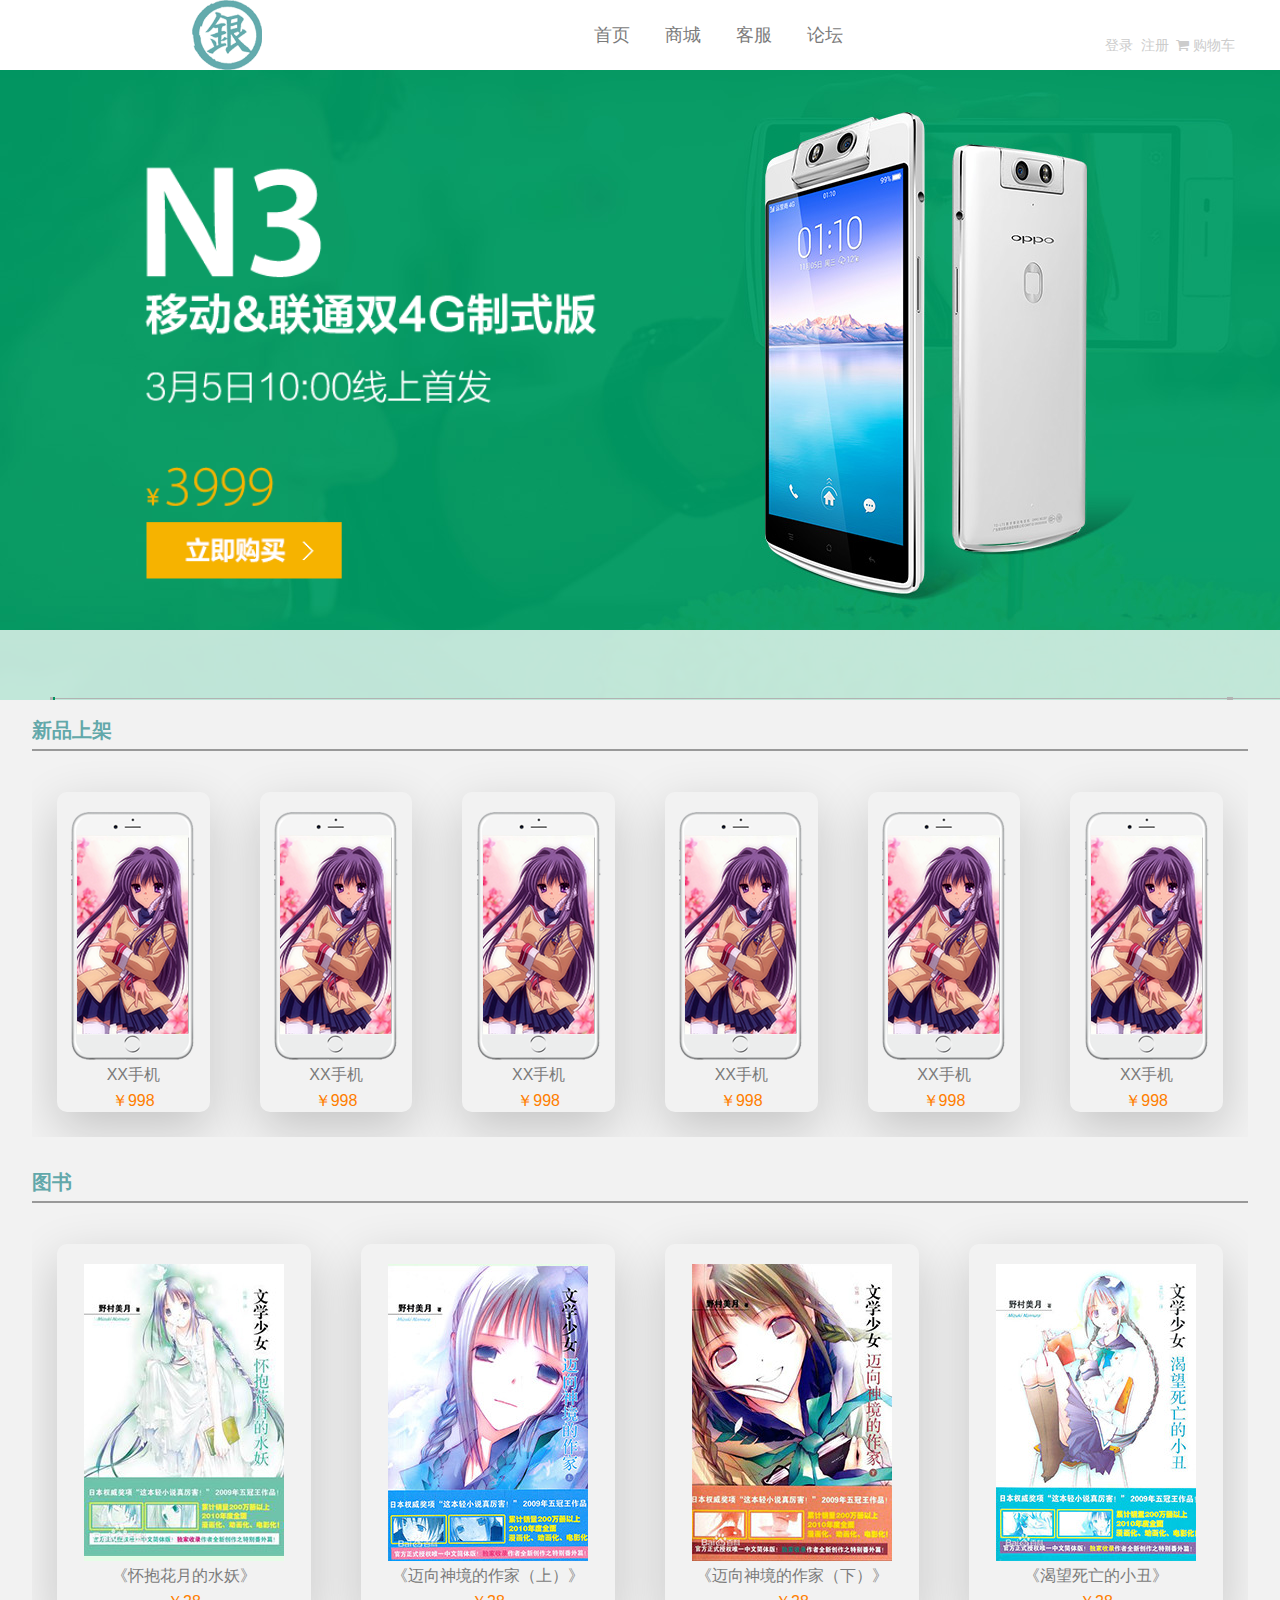
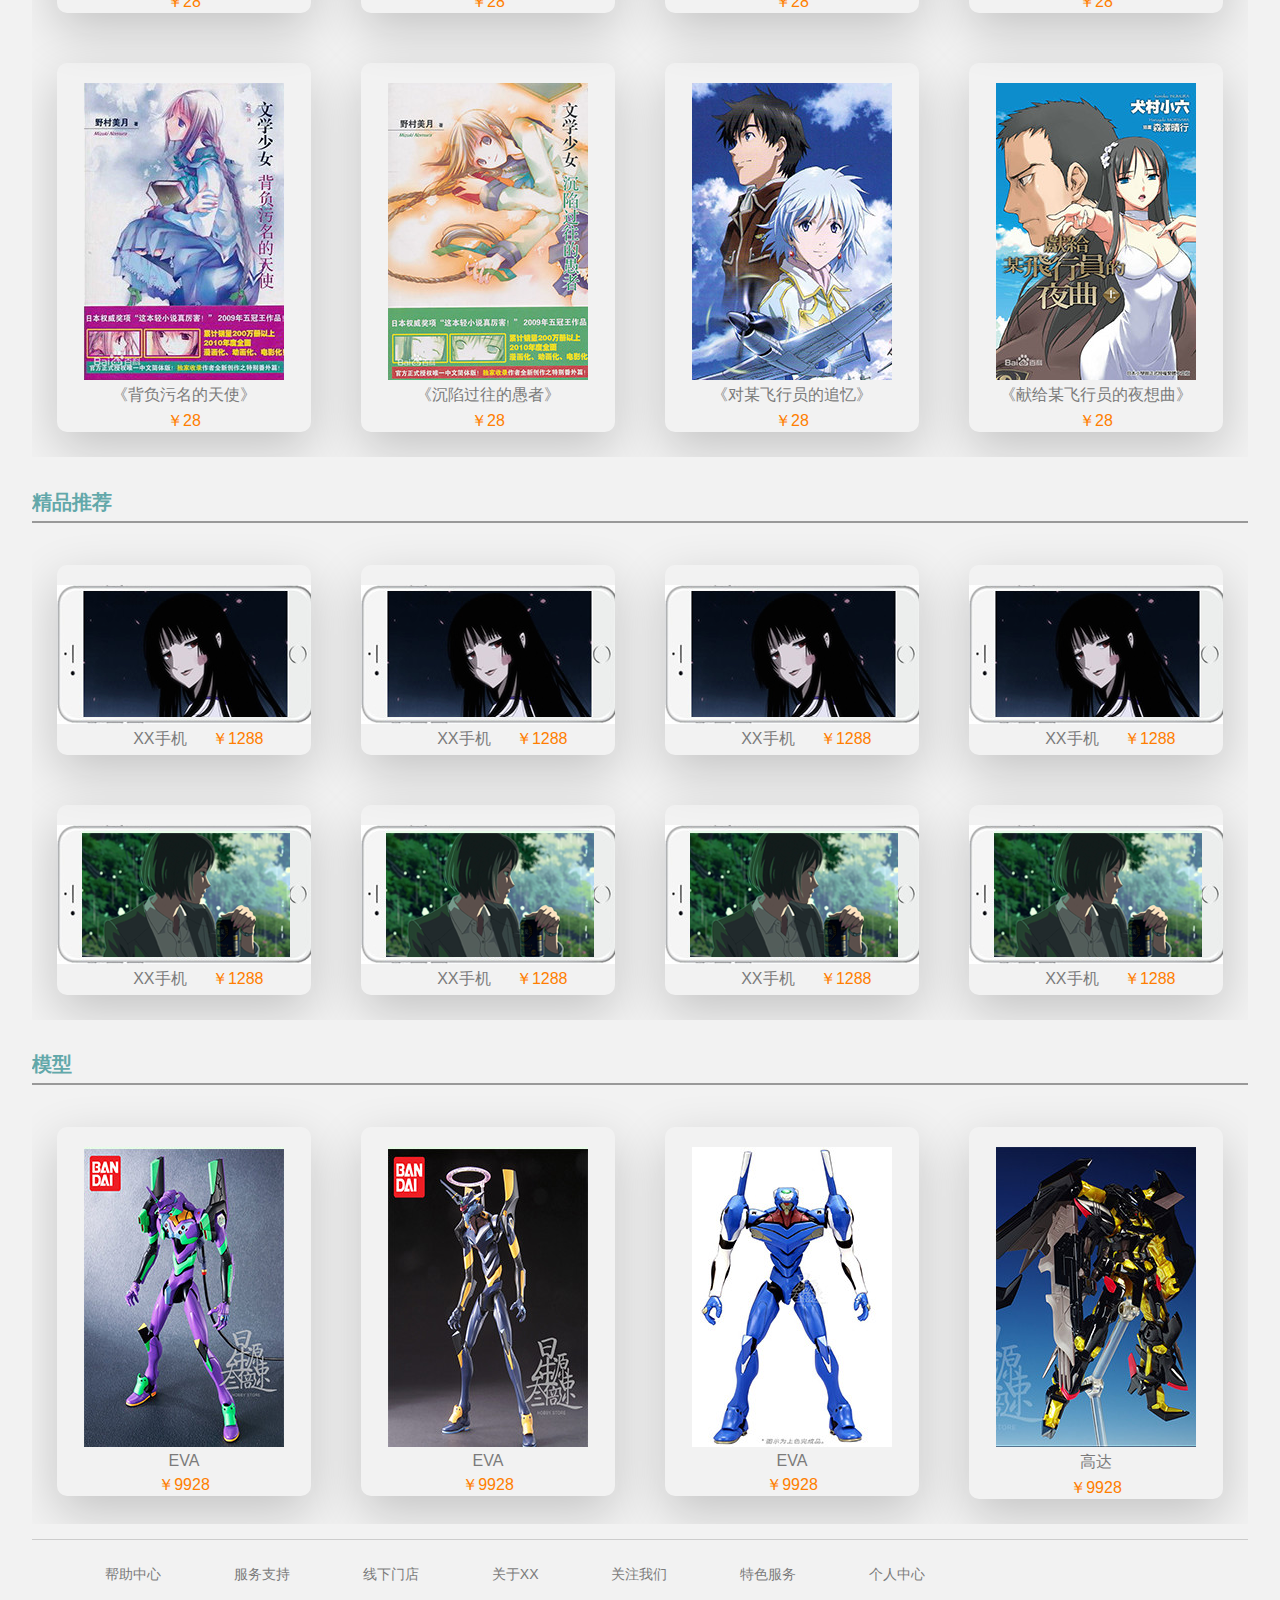
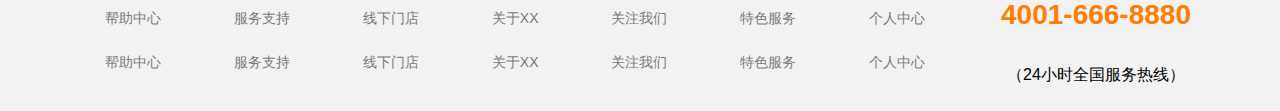
==== sc.html @ b04296a3 "1.1" ====
<!DOCTYPE html PUBLIC "-//W3C//DTD XHTML 1.0 Transitional//EN" "http://www.w3.org/TR/xhtml1/DTD/xhtml1-transitional.dtd">
<html xmlns="http://www.w3.org/1999/xhtml">
<head>
<meta http-equiv="Content-Type" content="text/html; charset=utf-8" />
<meta name="viewport" content="width=device-width, initial-scale=1.0">
<title>万事屋-商城</title>
<link rel="stylesheet" type="text/css" href="css/font-awesome.css"/>
<link rel="stylesheet" type="text/css" href="css/style.css">
<link rel="stylesheet" type="text/css" href="css/sc.css"/>
<link rel="stylesheet" type="text/css" href="css/grid.css"/>
</head>
<body>
<div class="header clearfix">
  <h1><a href="#">XXX手机</a></h1>
    <ul>
      <li><a href="index.html">首页</a></li>
      <li><a href="sc.html">商城</a></li>
      <li><a href="fuwu/index.html" target="_blank">客服</a></li>
      <li><a href="#">论坛</a></li>
      </ul>
  <p><a href="dl/index.html">登录</a>&nbsp; <a href="#">注册</a> &nbsp;<a href="#"><i class="fa fa-shopping-cart" aria-hidden="true"></i>&nbsp;购物车</a></p>
</div>
<div class="pic col-md-12 col-sm-12 col-xs-12 col-lt-12">
	<ul>
		<li class="col-md-12 col-sm-12 col-xs-12 col-lt-12" style="background:url(images/bg1.jpg ) center;">
			<img src="images/con1.png">
			<div class="nav col-md-12 col-sm-12 col-xs-12 col-lt-12"></div>
			<div class="bar col-md-12 col-sm-12 col-xs-12 col-lt-12"><p></p></div>
		</li>
		<li class="col-md-12 col-sm-12 col-xs-12 col-lt-12" style="background:url(images/bg2.jpg) center;">
			<img src="images/con2.png">
			<div class="nav col-md-12 col-sm-12 col-xs-12 col-lt-12"></div>
			<div class="bar col-md-12 col-sm-12 col-xs-12 col-lt-12"><p></p></div>
		</li>
		<li class="col-md-12 col-sm-12 col-xs-12 col-lt-12" style="background:url(images/bg3.jpg) center;">
			<img src="images/con3.png">
			<div class="nav col-md-12 col-sm-12 col-xs-12 col-lt-12"></div>
			<div class="bar col-md-12 col-sm-12 col-xs-12 col-lt-12"><p></p></div>
		</li>
	</ul>
</div>

<div class="products clearfix">
  <h2>新品上架</h2>
  <div class="col-md-2 col-sm-4 col-xs-6 col-lt-6">
    <div class="tu">
      <a href="sp.html"><img src="images/sp1.png"></a>
      <p><a href="#">XX手机</a></p>
      <span><p>￥998</p></span>
    </div>
  </div>
  <div class="col-md-2 col-sm-4 col-xs-6 col-lt-6">
    <div class="tu">
      <a href="#"><img src="images/sp1.png"></a>
      <p><a href="#">XX手机</a></p>
      <span><p>￥998</p></span>
    </div>
  </div>
  <div class="col-md-2 col-sm-4 col-xs-6 col-lt-6">
    <div class="tu">
       <a href="#"><img src="images/sp1.png"></a>
      <p><a href="#">XX手机</a></p>
      <span><p>￥998</p></span>
    </div>
  </div>
  <div class="col-md-2 col-sm-4 col-xs-6 col-lt-6">
    <div class="tu">
      <a href="#"><img src="images/sp1.png"></a>
      <p><a href="#">XX手机</a></p>
      <span><p>￥998</p></span>
    </div>
  </div>
  <div class="col-md-2 col-sm-4 col-xs-6 col-lt-6">
    <div class="tu">
       <a href="#"><img src="images/sp1.png"></a>
      <p><a href="#">XX手机</a></p>
      <span><p>￥998</p></span>
    </div>
  </div>
   <div class="col-md-2 col-sm-4 col-xs-6 col-lt-6">
    <div class="tu">
       <a href="#"><img src="images/sp1.png"></a>
      <p><a href="#">XX手机</a></p>
      <span><p>￥998</p></span>
    </div>
  </div>
</div>
<div class="products clearfix">
  <h2>图书</h2>
  <div class="col-md-3 col-sm-4 col-xs-6 col-lt-6">
    <div class="tu">
      <a href="sp.html"><img src="images/ts1.jpg"></a>
      <p><a href="#">《怀抱花月的水妖》</a></p>
      <span><p>￥28</p></span>
    </div>
  </div>
  <div class="col-md-3 col-sm-4 col-xs-6 col-lt-6">
    <div class="tu">
      <a href="#"><img src="images/ts4.jpg"></a>
      <p><a href="#">《迈向神境的作家（上）》</a></p>
      <span><p>￥28</p></span>
    </div>
  </div>
  <div class="col-md-3 col-sm-4 col-xs-6 col-lt-6">
    <div class="tu">
       <a href="#"><img src="images/ts2.jpg"></a>
      <p><a href="#">《迈向神境的作家（下）》</a></p>
      <span><p>￥28</p></span>
    </div>
  </div>
  <div class="col-md-3 col-sm-4 col-xs-6 col-lt-6">
    <div class="tu">
      <a href="#"><img src="images/ts3.jpg"></a>
      <p><a href="#">《渴望死亡的小丑》</a></p>
      <span><p>￥28</p></span>
    </div>
  </div>
  <div class="col-md-3 col-sm-4 col-xs-6 col-lt-6">
    <div class="tu">
       <a href="#"><img src="images/ts5.jpg"></a>
      <p><a href="#">《背负污名的天使》</a></p>
      <span><p>￥28</p></span>
    </div>
  </div>
   <div class="col-md-3 col-sm-4 col-xs-6 col-lt-6">
    <div class="tu">
       <a href="#"><img src="images/ts6.jpg"></a>
      <p><a href="#">《沉陷过往的愚者》</a></p>
      <span><p>￥28</p></span>
    </div>
  </div>
   <div class="col-md-3 col-sm-4 col-xs-6 col-lt-6">
    <div class="tu">
       <a href="#"><img src="images/ts7.jpg"></a>
      <p><a href="#">《对某飞行员的追忆》</a></p>
      <span><p>￥28</p></span>
    </div>
  </div>
   <div class="col-md-3 col-sm-4 col-xs-6 col-lt-6">
    <div class="tu">
       <a href="#"><img src="images/ts8.jpg"></a>
      <p><a href="#">《献给某飞行员的夜想曲》</a></p>
      <span><p>￥28</p></span>
    </div>
  </div>
</div>
<div class="products products-2 clearfix">
  <h2>精品推荐</h2>
  <div class="col-md-3 col-xm-6 col-sm-6 col-xs-12 col-lt-12">
    <div class="tu clearfix"> 
     <a href="sp.html"> <img src="images/sp2.png"></a>
      <p><a href="#">XX手机</a></p>
      <span><p>￥1288</p></span>
    </div>
  </div>
  <div class="col-md-3 col-xm-6 col-sm-6 col-xs-12 col-lt-12">
   <div class="tu clearfix"> 
     <a href="#"> <img src="images/sp2.png"></a>
      <p><a href="#">XX手机</a></p>
      <span><p>￥1288</p></span>
    </div>
  </div>
  <div class="col-md-3 col-xm-6 col-sm-6 col-xs-12 col-lt-12">
     <div class="tu clearfix"> 
     <a href="#"> <img src="images/sp2.png"></a>
      <p><a href="#">XX手机</a></p>
      <span><p>￥1288</p></span>
    </div>
  </div>
  <div class="col-md-3 col-xm-6 col-sm-6 col-xs-12 col-lt-12">
    <div class="tu clearfix">  
      <a href="#"> <img src="images/sp2.png"></a>
      <p><a href="#">XX手机</a></p>
      <span><p>￥1288</p></span>
    </div>
  </div>
   <div class="col-md-3 col-xm-6 col-sm-6 col-xs-12 col-lt-12">
    <div class="tu clearfix"> 
     <a href="sp.html"> <img src="images/sp3.png"></a>
      <p><a href="#">XX手机</a></p>
      <span><p>￥1288</p></span>
    </div>
  </div>
  <div class="col-md-3 col-xm-6 col-sm-6 col-xs-12 col-lt-12">
   <div class="tu clearfix"> 
     <a href="#"> <img src="images/sp3.png"></a>
      <p><a href="#">XX手机</a></p>
      <span><p>￥1288</p></span>
    </div>
  </div>
  <div class="col-md-3 col-xm-6 col-sm-6 col-xs-12 col-lt-12">
     <div class="tu clearfix"> 
     <a href="#"> <img src="images/sp3.png"></a>
      <p><a href="#">XX手机</a></p>
      <span><p>￥1288</p></span>
    </div>
  </div>
  <div class="col-md-3 col-xm-6 col-sm-6 col-xs-12 col-lt-12">
    <div class="tu clearfix">  
      <a href="#"> <img src="images/sp3.png"></a>
      <p><a href="#">XX手机</a></p>
      <span><p>￥1288</p></span>
    </div>
  </div>
</div>

<div class="products clearfix">
  <h2>模型</h2>
  <div class="col-md-3 col-sm-4 col-xs-6 col-lt-6">
    <div class="tu">
      <a href="sp.html"><img src="images/e1.jpg"></a>
      <p><a href="#">EVA</a></p>
      <span><p>￥9928</p></span>
    </div>
  </div>
  <div class="col-md-3 col-sm-4 col-xs-6 col-lt-6">
    <div class="tu">
      <a href="#"><img src="images/e2.jpg"></a>
      <p><a href="#">EVA</a></p>
      <span><p>￥9928</p></span>
    </div>
  </div>
  <div class="col-md-3 col-sm-4 col-xs-6 col-lt-6">
    <div class="tu">
       <a href="#"><img src="images/e3.jpg"></a>
      <p><a href="#">EVA</a></p>
      <span><p>￥9928</p></span>
    </div>
  </div>
  <div class="col-md-3 col-sm-4 col-xs-6 col-lt-6">
    <div class="tu">
      <a href="#"><img src="images/e4.jpg"></a>
      <p><a href="#">高达</a></p>
      <span><p>￥9928</p></span>
    </div>
  </div>
</div>
<div class="footer clearfix">
	<div class="foot col-md-9 col-sm-12 col-lt-12">
    <div class="clearfix">
      <ul>
        <li><a href="#">帮助中心</a></li>
        <li><a href="#">服务支持</a></li>
        <li><a href="#">线下门店</a></li>
        <li><a href="#">关于XX</a></li>
        <li><a href="#">关注我们</a></li>
        <li><a href="#">特色服务</a></li>
        <li><a href="#">个人中心</a></li>
       </ul>
    </div>
    <div class="clearfix">
      <ul>
        <li><a href="#">帮助中心</a></li>
        <li><a href="#">服务支持</a></li>
        <li><a href="#">线下门店</a></li>
        <li><a href="#">关于XX</a></li>
        <li><a href="#">关注我们</a></li>
        <li><a href="#">特色服务</a></li>
        <li><a href="#">个人中心</a></li>
       </ul>
    </div>
    <div class="clearfix">
      <ul>
        <li><a href="#">帮助中心</a></li>
        <li><a href="#">服务支持</a></li>
        <li><a href="#">线下门店</a></li>
        <li><a href="#">关于XX</a></li>
        <li><a href="#">关注我们</a></li>
        <li><a href="#">特色服务</a></li>
        <li><a href="#">个人中心</a></li>
       </ul>
    </div>
  </div>
<div class="dh col-md-3 col-sm-12 col-lt-12">
    <h2>4001-666-8880</h2>
      <p>（24小时全国服务热线）</p>
  </div>
	
</div>

<script type="text/javascript" src="js/jquery.js"></script>
<script type="text/javascript">
var i=0;
jummper();
function jummper(){
   $(".pic ul li").eq(i).find("img").css("left","-1180px");
   $(".pic ul li").eq(i).find("p").css("width","0px");
   $(".pic ul li").eq(i).find("img").animate({left:"0px"},500,function(){
	   //当图片移动完成后再加载进度条
	   //alert("当图片移动完成后再做操作");
		$(".pic ul li").eq(i).find("p").animate({width:"1174px"},8000,function(){
			$(".pic ul li").eq(i).find("img").animate({left:"1180px"},500,function(){
				i++;
				if(i>2)
				i=0;
				$(".pic ul li").eq(i).fadeIn(100).siblings().fadeOut(100);
			});
		});
   });
}
setInterval("jummper()",9100);
</script>

</div>
</body>
</html>
---- css/style.css ----
/*--------------SLIDER----------------*/

#slider {
	width: 100%;
	margin: 0 auto;
}


/*--------------CONTROLS--------------*/

/*position controls*/
.controls li {
	top: 50%;
	margin-top: -30px
}

.controls li:nth-child(1) {
	left: 0;
}

.controls li:nth-child(2) {
	right: 0;
}


/*------------PAGINATION------------*/

/*style pagination*/
.pagination li {
	background-color: #ddd;
}

.pagination li.active {
	background-color: #000;
}


/*-------------HELPERS----------------*/

.responsive {
	width: 100%;
	height: auto;
}

.clearfix:after {
	content: "";
	display: table;
	clear: both;
}

.pic{
	height:630px;
	overflow:hidden;
	-webkit-background-size: cover;
	background-size: cover;}
.pic ul li{height:630px;position:relative;/*background:url(../images/bg1.jpg) center; */}
.pic ul li img{position:absolute;left:-1180px;top:0px; width:100%;}
/*������*/
.nav{height:70px;/*background:rgba(255,255,255,0.5);*/background:#fff;opacity:0.75; /*͸����*/position:absolute;left:0px;bottom:0px;}
/*������*/
.bar{height:3px;left:50%;position:absolute;bottom:0px;margin-left:-590px;background:url(../images/bar.png);}
.bar p{width:0px;height:3px;background:#00925f;margin-left:3px;}
---- css/sc.css ----
﻿@charset "utf-8";
/* 全局样式 */
body, h1, ul, p{ margin:0;}
body{font-family: Helvetica, Tahoma, Arial, STXihei, "华文细黑", "Microsoft YaHei", "微软雅黑", SimSun, "宋体", Heiti, "黑体", sans-serif;
background-color:#F2F2F2;
}
ul{
	list-style: none;
	padding-left:0;}
a{ text-decoration:none;}

.clearfix{
	overflow:hidden;
	_zoom:1%;}

/* 页头 */
.header{ 
	height:70px;
	line-height:70px;
	background-color:#FFF;
}
.header h1{ 
	background:url(../images/logo.png) no-repeat;
	width:70px;
	height:70px;
	float:left;
	margin-left:15%;
	-webkit-background-size: cover;
	background-size: cover;}
.header h1 a{
	display:block;
	text-indent:-9999px;
	width:70px;
	height:70px;
}
.header ul{margin-left:45%;}
.header li{ 
	float:left;
	padding-left:2.5%;
	padding-right:2.5%;
	}
.header li a{ 
	color:#7B7B7B;
	font-size:18px;}
.header li a:hover{
	color: #000;
	border-bottom-width: 3px;
	border-bottom-style: solid;
	border-bottom-color: #64a8aa;
	}
.header p{
	float: right;
	margin-right: 3.5%;
	font-size: 14px;
	margin-top:10px;
	}
.header p a{ color:#CCC;}
.header p a:hover{ color:#62ACAE;}

/* products */
.products{
	width: 95%;
	margin: 15px auto;
	}
.products h2{
	border-bottom-width: 2px;
	border-bottom-style: solid;
	border-bottom-color: #999;
	padding-bottom:5px;
	color:#62A8AA;
	font-size:20px;
}
.products div{
	text-align:center;
	-webkit-transition:0s;
	-o-transition:0s;
	transform:0s;
	}
.products img{ padding-top:20px;}
.tu{ 
	margin:25px;
	border-radius:10px;
	box-shadow: 0 17px 50px 0 rgba(0,0,0,.19);
	}
.tu:hover{
	-webkit-transition: .3s;
	-o-transition: .3s;
	transform: .3s;
	-webkit-box-shadow: 0 17px 50px 0 rgba(0,0,0,.19);
	box-shadow: 0 17px 50px 0 #999;
	transform: translate3d(0,-2px,0);
}
.products a{
	color:#7B7B7B;
}
.products a:hover{ color:#62A8AB;}
.products p{ 
	margin-bottom:5px;
	margin-top:5px;}
.products span{ 
	color:#FF7E00;}
.products-2 p{ 
	float:left;
	margin-left:30%;}
.products-2 span p{ margin-left:10%;}

/* 页脚 */
.footer{
	width: 95%;
	margin: 0 auto;
	border-top-width: 1px;
	border-top-style: solid;
	border-top-color: #CCC;
	margin-bottom:2%;
}
.footer li{ 
	float:left;
	padding-left:8%;
	margin-top:25px;
}
.footer li a{
	 color:#7B7B7B;
	 font-size:14px;
	 }
.footer li a:hover{
	 color:#FF7E00;
	 }
.dh{ 
	float:right;
	text-align:center;
	margin-top:3%;
	}
.dh h2{ 
	color:#FF7E00;
	font-size:28px;
	padding-bottom:10px;
	}
@media screen and (max-width: 680px){
.header ul{margin-left:10%;}
.header h1{
	margin-right:5%;
	margin-left:15%;}

@media screen and (max-width: 600px){
.header ul{margin-left:10%;}
.header h1{
	margin-right:5%;
	margin-left:5%;}

@media screen and (max-width: 460px){
.header ul{margin-left:10%;}
.header h1{
	margin-right:2%;
	margin-left:5%;}
.header p{
	margin:0;
	width:70px;
	margin-top:2px;
	font-size:12px;}
	}
@media screen and (max-width: 380px){
}
.header ul{
	margin:0;
	}
.header li{
	margin:0;
	padding-left:0;
	}
.header h1{
	margin:0;
	margin-right:5%;
	margin-left:5%;
	}
---- css/grid.css ----
.col-md-1, .col-md-2, .col-md-3, .col-md-4, .col-md-5, .col-md-6, .col-md-7, .col-md-8, .col-md-9, .col-md-10, .col-md-11, .col-md-12 {
	float: left;
}
.col-md-12 {
	width: 100%;
}
.col-md-11 {
	width: 91.66666667%;
}
.col-md-10 {
	width: 83.33333333%;
}
.col-md-9 {
	width: 75%;
}
.col-md-8 {
	width: 66.66666667%;
}
.col-md-7 {
	width: 58.33333333%;
}
.col-md-6 {
	width: 50%;
}
.col-md-5 {
	width: 41.66666667%;
}
.col-md-4 {
	width: 33.33333333%;
}
.col-md-3 {
	width: 25%;
}
.col-md-2 {
	width: 16.66666667%;
}
.col-md-1 {
	width: 8.33333333%;
}
.col-md-0 {
	display: none;
}

 @media screen and (min-width: 1200px) {
.col-lg-1, .col-lg-2, .col-lg-3, .col-lg-4, .col-lg-5, .col-lg-6, .col-lg-7, .col-lg-8, .col-lg-9, .col-lg-10, .col-lg-11, .col-lg-12 {
	float: left;
}
.col-lg-12 {
	width: 100%;
}
.col-lg-11 {
	width: 91.66666667%;
}
.col-lg-10 {
	width: 83.33333333%;
}
.col-lg-9 {
	width: 75%;
}
.col-lg-8 {
	width: 66.66666667%;
}
.col-lg-7 {
	width: 58.33333333%;
}
.col-lg-6 {
	width: 50%;
}
.col-lg-5 {
	width: 41.66666667%;
}
.col-lg-4 {
	width: 33.33333333%;
}
.col-lg-3 {
	width: 25%;
}
.col-lg-2 {
	width: 16.66666667%;
}
.col-lg-1 {
	width: 8.33333333%;
}
.col-lg-0 {
	display: none;
}
}
@media screen and (max-width: 1024px) {
.col-xm-1, .col-xm-2, .col-xm-3, .col-xm-4, .col-xm-5, .col-xm-6, .col-xm-7, .col-xm-8, .col-xm-9, .col-xm-10, .col-xm-11, .col-xm-12 {
	float: left;
}
.col-xm-12 {
	width: 100%;
}
.col-xm-11 {
	width: 91.66666667%;
}
.col-xm-10 {
	width: 83.33333333%;
}
.col-xm-9 {
	width: 75%;
}
.col-xm-8 {
	width: 66.66666667%;
}
.col-xm-7 {
	width: 58.33333333%;
}
.col-xm-6 {
	width: 50%;
}
.col-xm-5 {
	width: 41.66666667%;
}
.col-xm-4 {
	width: 33.33333333%;
}
.col-xm-3 {
	width: 25%;
}
.col-xm-2 {
	width: 16.66666667%;
}
.col-xm-1 {
	width: 8.33333333%;
}
.col-xm-0 {
	display: none;
}
}
@media screen and (max-width: 768px) {
.col-sm-1, .col-sm-2, .col-sm-3, .col-sm-4, .col-sm-5, .col-sm-6, .col-sm-7, .col-sm-8, .col-sm-9, .col-sm-10, .col-sm-11, .col-sm-12 {
	float: left;
}
.col-sm-12 {
	width: 100%;
}
.col-sm-11 {
	width: 91.66666667%;
}
.col-sm-10 {
	width: 83.33333333%;
}
.col-sm-9 {
	width: 75%;
}
.col-sm-8 {
	width: 66.66666667%;
}
.col-sm-7 {
	width: 58.33333333%;
}
.col-sm-6 {
	width: 50%;
}
.col-sm-5 {
	width: 41.66666667%;
}
.col-sm-4 {
	width: 33.33333333%;
}
.col-sm-3 {
	width: 25%;
}
.col-sm-2 {
	width: 16.66666667%;
}
.col-sm-1 {
	width: 8.33333333%;
}
.col-sm-0 {
	display: none;
}
}
@media screen and (max-width: 480px) {

.col-xs-1, .col-xs-2, .col-xs-3, .col-xs-4, .col-xs-5, .col-xs-6, .col-xs-7, .col-xs-8, .col-xs-9, .col-xs-10, .col-xs-11, .col-xs-12 {
	float: left;
}
.col-xs-12 {
	width: 100%;
}
.col-xs-11 {
	width: 91.66666667%;
}
.col-xs-10 {
	width: 83.33333333%;
}
.col-xs-9 {
	width: 75%;
}
.col-xs-8 {
	width: 66.66666667%;
}
.col-xs-7 {
	width: 58.33333333%;
}
.col-xs-6 {
	width: 50%;
}
.col-xs-5 {
	width: 41.66666667%;
}
.col-xs-4 {
	width: 33.33333333%;
}
.col-xs-3 {
	width: 25%;
}
.col-xs-2 {
	width: 16.66666667%;
}
.col-xs-1 {
	width: 8.33333333%;
}
.col-xs-0 {
	display: none;
}
}
@media screen and (max-width: 400px) {
.col-lt-1, .col-lt-2, .col-lt-3, .col-lt-4, .col-lt-5, .col-lt-6, .col-lt-7, .col-lt-8, .col-lt-9, .col-lt-10, .col-lt-11, .col-lt-12 {
	float: left;
}
.col-lt-12 {
	width: 100%;
}
.col-lt-11 {
	width: 91.66666667%;
}
.col-lt-10 {
	width: 83.33333333%;
}
.col-lt-9 {
	width: 75%;
}
.col-lt-8 {
	width: 66.66666667%;
}
.col-lt-7 {
	width: 58.33333333%;
}
.col-lt-6 {
	width: 50%;
}
.col-lt-5 {
	width: 41.66666667%;
}
.col-lt-4 {
	width: 33.33333333%;
}
.col-lt-3 {
	width: 25%;
}
.col-lt-2 {
	width: 16.66666667%;
}
.col-lt-1 {
	width: 8.33333333%;
}
.col-lt-0 {
	display: none;
}
}

@media screen and (max-width: 680px){
.header ul{margin-left:10%;}
.header h1{
	margin-right:5%;
	margin-left:15%;}

@media screen and (max-width: 600px){
.header ul{margin-left:10%;}
.header h1{
	margin-right:5%;
	margin-left:5%;}

@media screen and (max-width: 460px){
.header ul{margin-left:10%;}
.header h1{
	margin-right:2%;
	margin-left:5%;}
.header p{
	margin:0;
	width:70px;
	margin-top:2px;
	font-size:12px;}
	}
@media screen and (max-width: 380px){
}
.header ul{
	margin:0;
	}
.header li{
	margin:0;
	padding-left:0;
	}
.header h1{
	margin:0;
	margin-right:5%;
	margin-left:5%;
	}
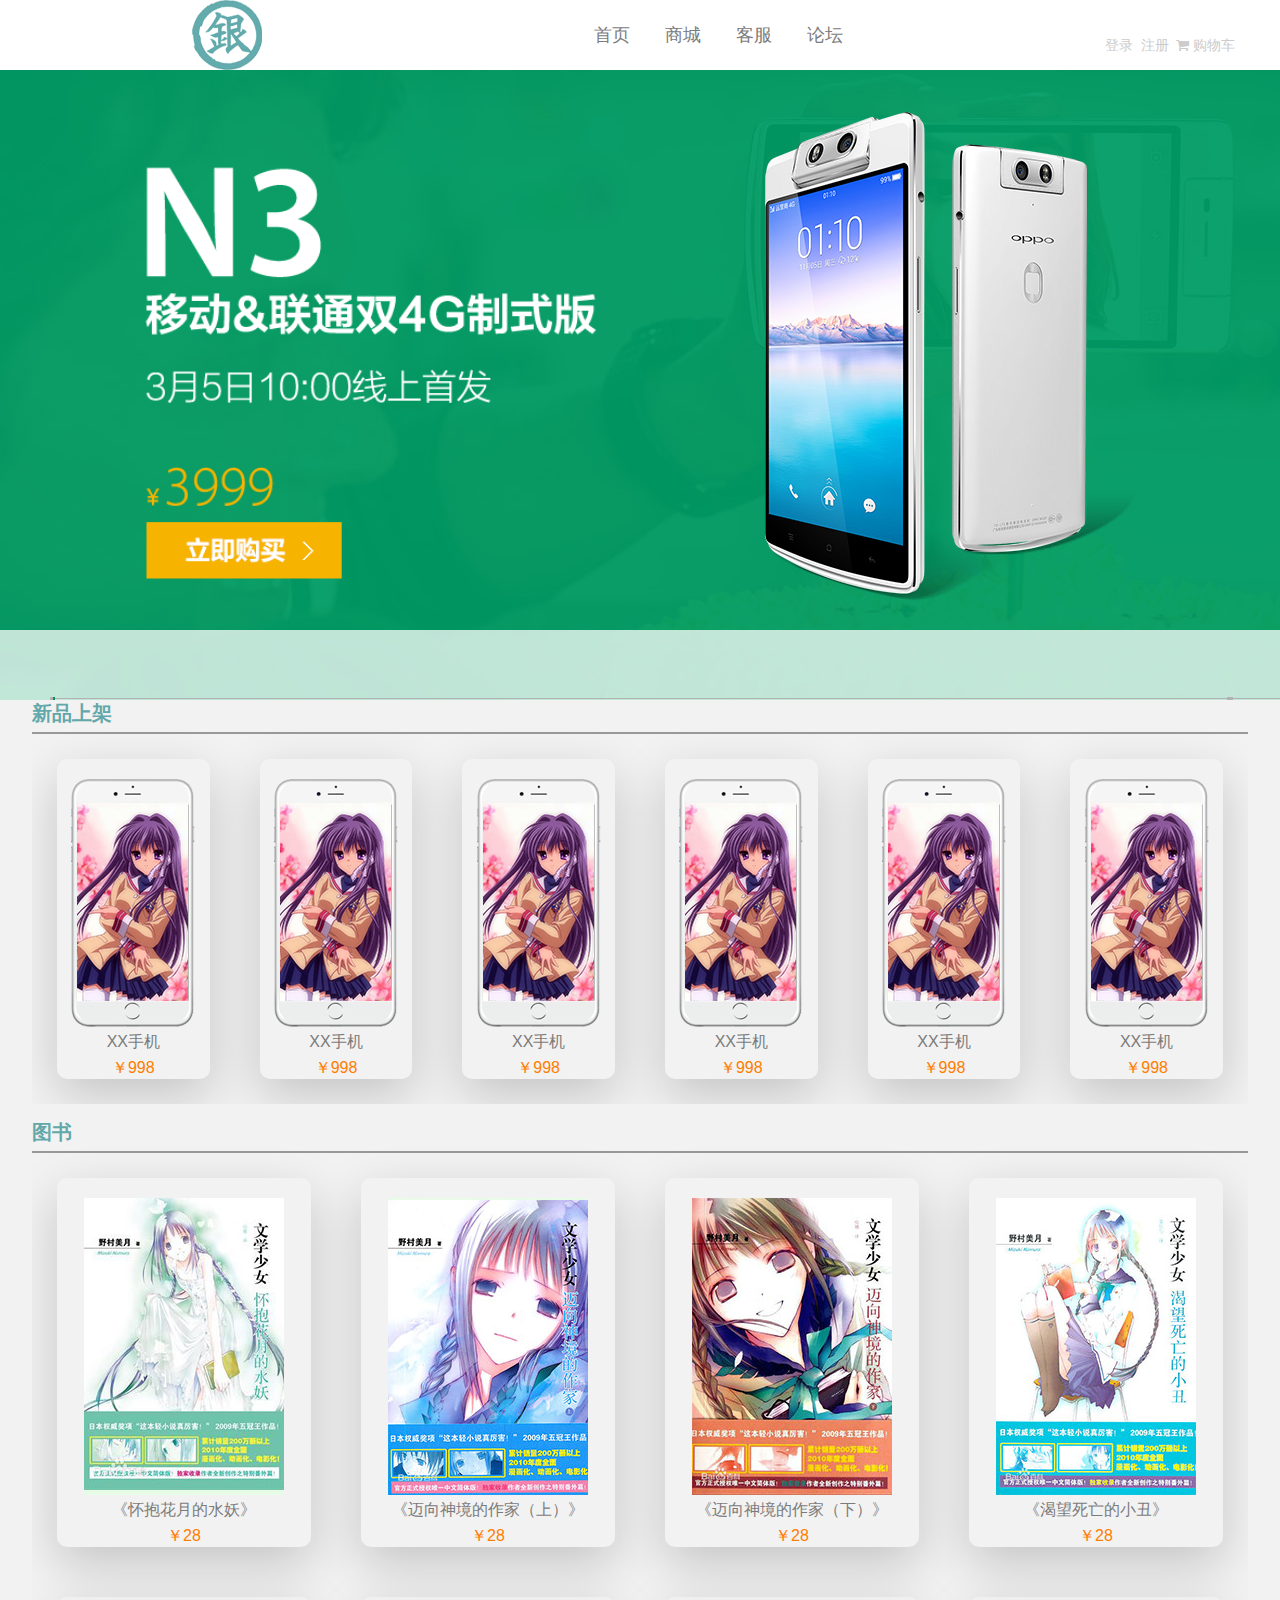
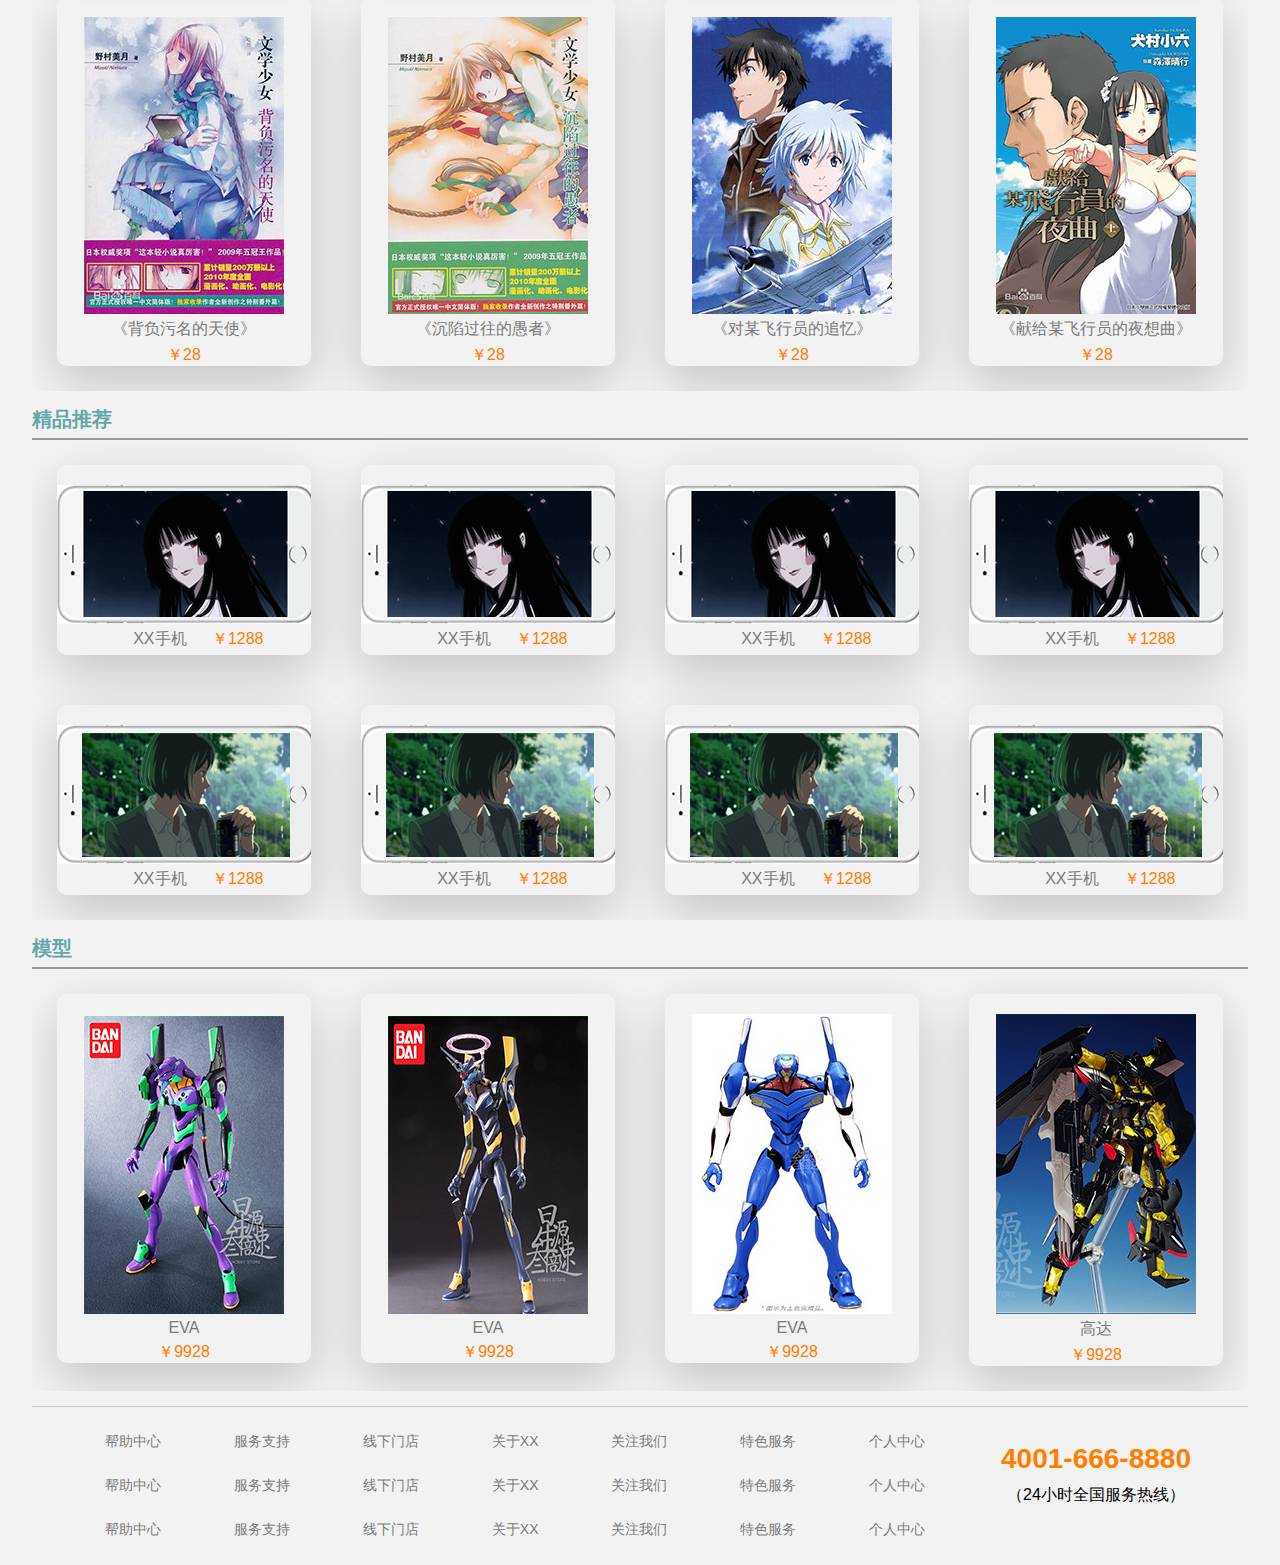
==== commit c71b3981: "2016/12/9" ====
--- a/sc.html
+++ b/sc.html
@@ -18,7 +18,7 @@
       <li><a href="fuwu/index.html" target="_blank">客服</a></li>
       <li><a href="#">论坛</a></li>
       </ul>
-  <p><a href="dl/index.html">登录</a>&nbsp; <a href="#">注册</a> &nbsp;<a href="#"><i class="fa fa-shopping-cart" aria-hidden="true"></i>&nbsp;购物车</a></p>
+  <p><a href="dl/index.html">登录</a>&nbsp; <a href="#">注册</a> &nbsp;<a href="gwc.html"><i class="fa fa-shopping-cart" aria-hidden="true"></i>&nbsp;购物车</a></p>
 </div>
 <div class="pic col-md-12 col-sm-12 col-xs-12 col-lt-12">
 	<ul>
--- a/css/sc.css
+++ b/css/sc.css
@@ -1,6 +1,6 @@
 ﻿@charset "utf-8";
 /* 全局样式 */
-body, h1, ul, p{ margin:0;}
+body, h1, h2, ul, p{ margin:0;}
 body{font-family: Helvetica, Tahoma, Arial, STXihei, "华文细黑", "Microsoft YaHei", "微软雅黑", SimSun, "宋体", Heiti, "黑体", sans-serif;
 background-color:#F2F2F2;
 }
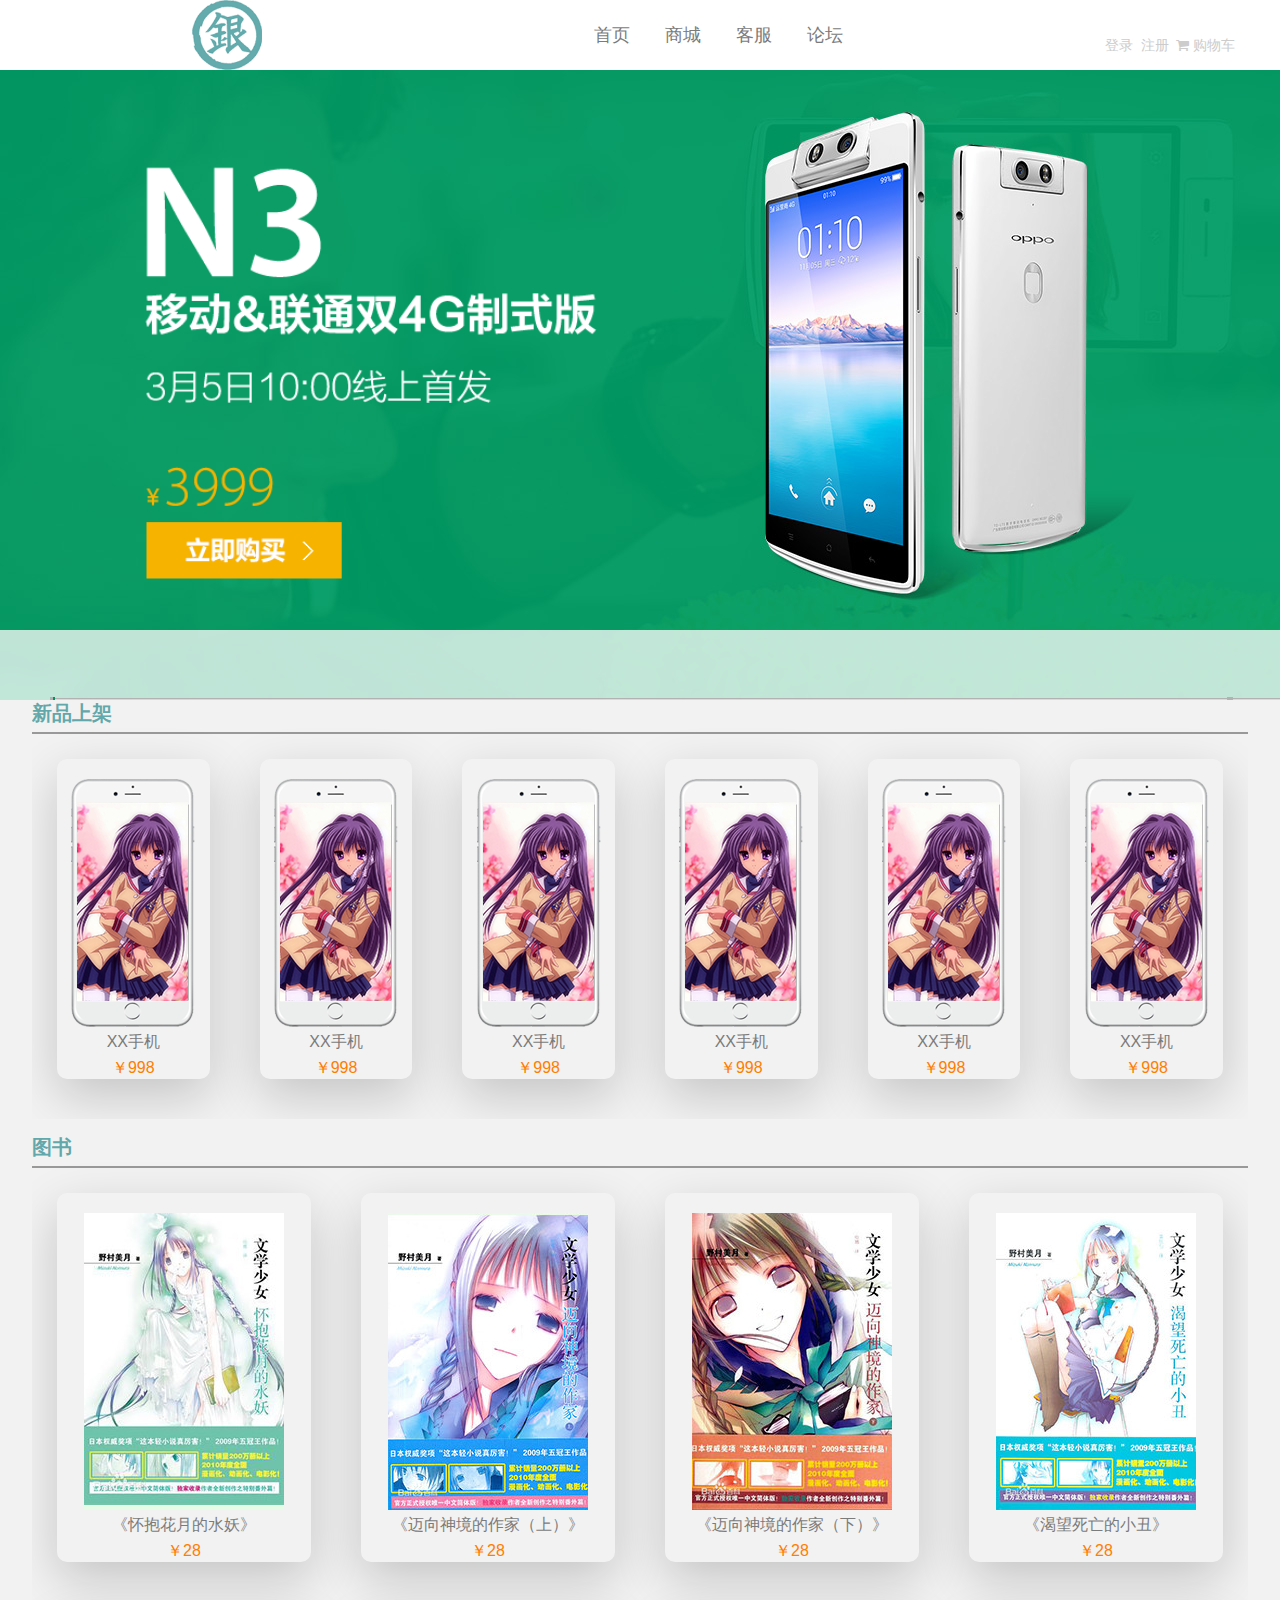
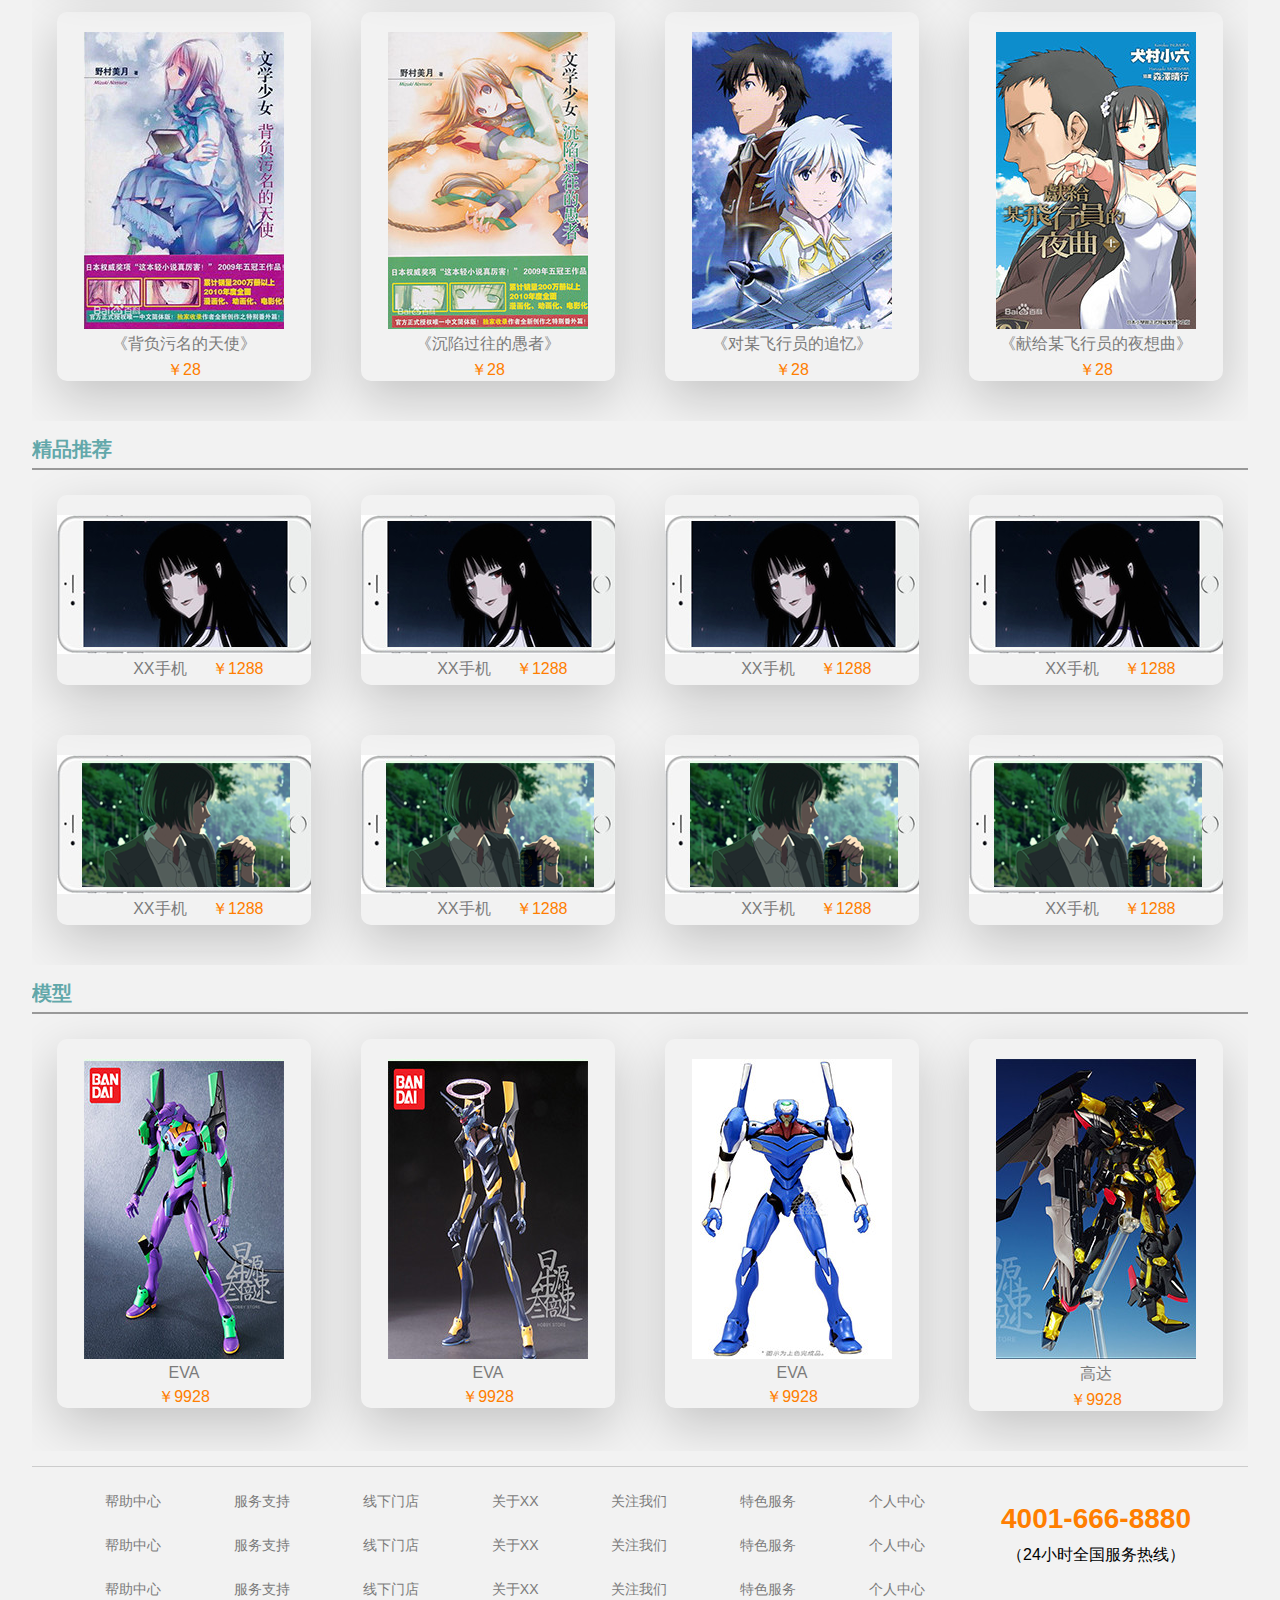
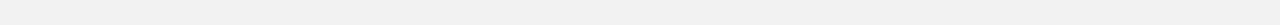
==== commit 1d7bdd8e: "3.0" ====
--- a/sc.html
+++ b/sc.html
@@ -1,9 +1,9 @@
-<!DOCTYPE html PUBLIC "-//W3C//DTD XHTML 1.0 Transitional//EN" "http://www.w3.org/TR/xhtml1/DTD/xhtml1-transitional.dtd">
+﻿<!DOCTYPE html PUBLIC "-//W3C//DTD XHTML 1.0 Transitional//EN" "http://www.w3.org/TR/xhtml1/DTD/xhtml1-transitional.dtd">
 <html xmlns="http://www.w3.org/1999/xhtml">
 <head>
 <meta http-equiv="Content-Type" content="text/html; charset=utf-8" />
 <meta name="viewport" content="width=device-width, initial-scale=1.0">
-<title>万事屋-商城</title>
+<title>电商网站-商城</title>
 <link rel="stylesheet" type="text/css" href="css/font-awesome.css"/>
 <link rel="stylesheet" type="text/css" href="css/style.css">
 <link rel="stylesheet" type="text/css" href="css/sc.css"/>
--- a/css/sc.css
+++ b/css/sc.css
@@ -61,6 +61,7 @@
 .products{
 	width: 95%;
 	margin: 15px auto;
+	padding-bottom:15px;
 	}
 .products h2{
 	border-bottom-width: 2px;
@@ -171,4 +172,4 @@
 	margin:0;
 	margin-right:5%;
 	margin-left:5%;
-	}+	}
